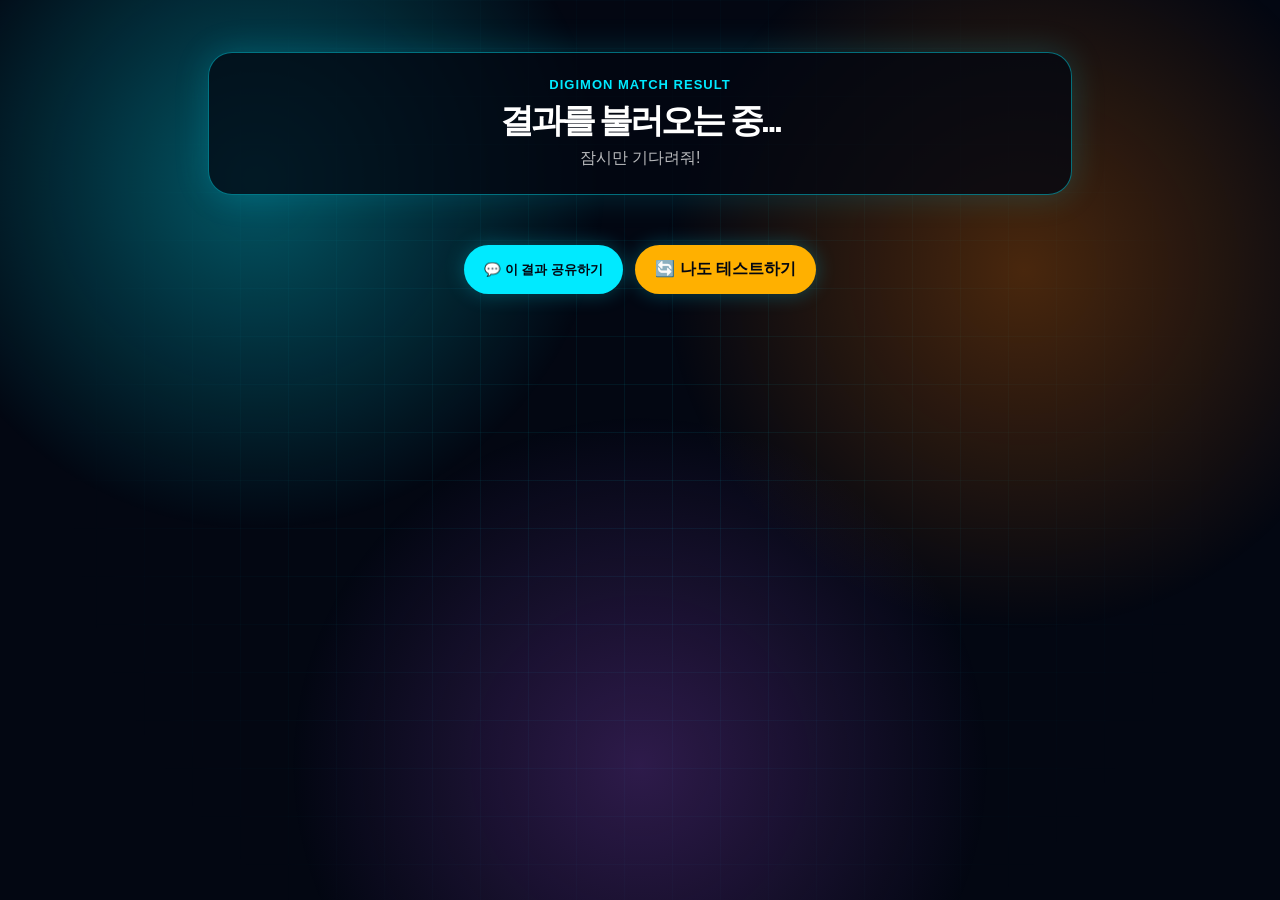
==== frontend/result.html @ 69d467a1 "Add shareable result page" ====
<!DOCTYPE html>
<html lang="ko">
<head>
  <meta charset="UTF-8" />
  <meta name="viewport" content="width=device-width, initial-scale=1.0" />

  <title>디지몬 닮은꼴 결과</title>

  <meta property="og:type" content="website" />
  <meta property="og:title" content="🐉 디지몬 닮은꼴 결과가 도착했습니다!" />
  <meta property="og:description" content="AI가 분석한 디지몬 닮은꼴 TOP3 결과를 확인해보세요." />
  <meta property="og:image" content="https://name-digimon-character-match-frontend.onrender.com/og-image.png" />
  <meta property="og:site_name" content="디지몬 닮은꼴 테스트" />

  <meta name="twitter:card" content="summary_large_image" />
  <meta name="twitter:title" content="🐉 디지몬 닮은꼴 결과가 도착했습니다!" />
  <meta name="twitter:description" content="AI가 분석한 나와 닮은 디지몬 TOP3!" />
  <meta name="twitter:image" content="https://name-digimon-character-match-frontend.onrender.com/og-image.png" />

  <link rel="stylesheet" href="style.css" />

  <style>
    .result-page {
      max-width: 900px;
      margin: 0 auto;
      padding: 28px 18px 80px;
      text-align: center;
      color: white;
    }

    .result-page-title {
      margin: 24px 0 22px;
      padding: 24px;
      border: 1px solid rgba(0, 234, 255, 0.45);
      border-radius: 24px;
      background: rgba(3, 7, 18, 0.76);
      box-shadow: 0 0 34px rgba(0, 234, 255, 0.18);
    }

    .result-page-title .small {
      color: #00eaff;
      font-weight: 900;
      letter-spacing: 1px;
      font-size: 13px;
    }

    .result-page-title h1 {
      margin: 12px 0 8px;
      font-size: 34px;
    }

    .result-page-title p {
      color: rgba(255,255,255,0.72);
      margin: 0;
      line-height: 1.6;
    }

    .top3-grid {
      display: grid;
      grid-template-columns: 1fr;
      gap: 18px;
      margin-top: 20px;
    }

    .top-result-card {
      border-radius: 26px;
      padding: 24px 18px;
      background: rgba(255,255,255,0.08);
      border: 1px solid rgba(0,234,255,0.45);
      box-shadow: 0 12px 34px rgba(0,0,0,0.32);
    }

    .top-result-card.rank1 {
      border: 2px solid #ffb000;
      background:
        radial-gradient(circle at top, rgba(255,176,0,0.22), transparent 35%),
        rgba(255,255,255,0.09);
    }

    .top-result-card .rank-label {
      color: #ffb000;
      font-weight: 900;
      font-size: 18px;
      margin-bottom: 12px;
    }

    .top-result-card img {
      width: 220px;
      height: 220px;
      object-fit: contain;
      background: white;
      border-radius: 22px;
      padding: 14px;
      box-sizing: border-box;
    }

    .top-result-card h2 {
      margin: 18px 0 8px;
      font-size: 32px;
    }

    .top-result-card .score {
      color: #ff8a00;
      font-size: 32px;
      font-weight: 900;
      margin: 8px 0;
    }

    .top-result-card .reason {
      color: rgba(255,255,255,0.82);
      line-height: 1.7;
      margin-top: 12px;
    }

    .result-actions {
      display: flex;
      gap: 12px;
      justify-content: center;
      flex-wrap: wrap;
      margin-top: 28px;
    }

    .result-actions button,
    .result-actions a {
      border: none;
      text-decoration: none;
      border-radius: 999px;
      padding: 14px 20px;
      font-weight: 900;
      cursor: pointer;
      color: #030712;
      background: #00eaff;
      box-shadow: 0 0 20px rgba(0,234,255,0.28);
    }

    .result-actions .secondary {
      background: #ffb000;
    }

    .error-box {
      margin-top: 40px;
      padding: 24px;
      border-radius: 20px;
      background: rgba(255, 80, 80, 0.12);
      border: 1px solid rgba(255, 80, 80, 0.45);
      color: white;
    }

    @media (min-width: 760px) {
      .top3-grid {
        grid-template-columns: repeat(3, 1fr);
      }

      .top-result-card img {
        width: 180px;
        height: 180px;
      }

      .top-result-card h2 {
        font-size: 26px;
      }
    }
  </style>
</head>

<body>
  <div class="bg-grid"></div>
  <div class="bg-glow"></div>

  <main class="result-page">
    <section class="result-page-title" id="titleBox">
      <div class="small">DIGIMON MATCH RESULT</div>
      <h1>결과를 불러오는 중...</h1>
      <p>잠시만 기다려줘!</p>
    </section>

    <section class="top3-grid" id="top3Box"></section>

    <div class="result-actions">
      <button onclick="shareThisResult()">💬 이 결과 공유하기</button>
      <a class="secondary" href="./index.html">🔄 나도 테스트하기</a>
    </div>
  </main>

  <script>
    const API_URL = "https://digimon-character-match.onrender.com";

    const titleBox = document.getElementById("titleBox");
    const top3Box = document.getElementById("top3Box");

    function getDisplayName(item) {
      return item.name_ko || item.name || "";
    }

    function getImageSrc(imageUrl) {
      if (!imageUrl) return "";
      if (imageUrl.startsWith("http")) return imageUrl;
      return imageUrl.replace(/^\\/+/, "");
    }

    function getResultId() {
      const params = new URLSearchParams(window.location.search);
      return params.get("id");
    }

    function renderResult(data) {
      const userName = data.user_name || "친구";
      const results = data.results || [];

      titleBox.innerHTML = `
        <div class="small">DIGIMON MATCH RESULT</div>
        <h1>${userName}님의 결과가 도착했습니다!</h1>
        <p>AI가 분석한 디지몬 닮은꼴 TOP3를 확인해보세요.</p>
      `;

      top3Box.innerHTML = results.slice(0, 3).map((item, index) => {
        const displayName = getDisplayName(item);
        const medal = index === 0 ? "🥇" : index === 1 ? "🥈" : "🥉";

        return `
          <article class="top-result-card ${index === 0 ? "rank1" : ""}">
            <div class="rank-label">${medal} TOP ${index + 1}</div>

            <img
              src="${getImageSrc(item.image_url)}"
              alt="${displayName}"
              onerror="this.src='https://placehold.co/300x300/fff7e6/ff7a00?text=${encodeURIComponent(displayName)}';"
            />

            <h2>${displayName}</h2>
            <div class="score">${item.score}%</div>
            <p class="reason">${item.reason || item.description || ""}</p>
          </article>
        `;
      }).join("");
    }

    async function loadResult() {
      const id = getResultId();

      if (!id) {
        titleBox.innerHTML = `
          <div class="error-box">
            ❌ 결과 ID가 없습니다.
          </div>
        `;
        return;
      }

      try {
        const response = await fetch(`${API_URL}/result/${id}`);
        const json = await response.json();

        if (!json.success) {
          titleBox.innerHTML = `
            <div class="error-box">
              ❌ ${json.message || "결과를 찾을 수 없습니다."}
            </div>
          `;
          return;
        }

        renderResult(json.data);

      } catch (error) {
        console.error(error);
        titleBox.innerHTML = `
          <div class="error-box">
            ❌ 결과를 불러오지 못했어요.
          </div>
        `;
      }
    }

    async function shareThisResult() {
      const url = window.location.href;

      if (navigator.share) {
        try {
          await navigator.share({
            title: "디지몬 닮은꼴 결과",
            text: "디지몬 닮은꼴 TOP3 결과가 도착했습니다!",
            url
          });
        } catch (e) {
          console.log("공유 취소 또는 실패:", e);
        }
      } else {
        await navigator.clipboard.writeText(url);
        alert("링크가 복사됐어! 카톡에 붙여넣으면 돼.");
      }
    }

    loadResult();
  </script>
</body>
</html>
---- frontend/style.css ----
* {
  box-sizing: border-box;
}

body {
  margin: 0;
  min-height: 100vh;
  font-family: Arial, sans-serif;
  background: #030712;
  color: white;
  overflow-x: hidden;
}

.bg-grid {
  position: fixed;
  inset: 0;
  background-image:
    linear-gradient(rgba(0, 234, 255, 0.08) 1px, transparent 1px),
    linear-gradient(90deg, rgba(0, 234, 255, 0.08) 1px, transparent 1px);
  background-size: 48px 48px;
  mask-image: radial-gradient(circle at center, black, transparent 75%);
  z-index: -3;
}

.bg-glow {
  position: fixed;
  inset: 0;
  background:
    radial-gradient(circle at 20% 20%, rgba(0,234,255,0.35), transparent 28%),
    radial-gradient(circle at 80% 30%, rgba(255,122,0,0.28), transparent 30%),
    radial-gradient(circle at 50% 85%, rgba(157,78,221,0.28), transparent 35%);
  z-index: -2;
}

.layout {
  width: 100%;
  max-width: 980px;
  margin: 0 auto;
  padding: 46px 18px 80px;
}

.main-panel,
.scan-panel,
.result-panel > div,
.result-panel .card {
  border: 1px solid rgba(0,234,255,0.35);
  background: rgba(3, 7, 18, 0.82);
  box-shadow:
    0 0 40px rgba(0,234,255,0.12),
    inset 0 0 30px rgba(0,234,255,0.06);
  backdrop-filter: blur(10px);
}

.main-panel {
  min-height: 720px;
  padding: 54px 42px;
  text-align: center;
  position: relative;
  overflow: hidden;
}

.main-panel::before {
  content: "DIGITAL WORLD";
  position: absolute;
  left: 50%;
  top: 60px;
  transform: translateX(-50%);
  font-size: 86px;
  font-weight: 900;
  letter-spacing: 8px;
  color: rgba(255,255,255,0.035);
  white-space: nowrap;
}

.system-label {
  display: inline-block;
  border: 1px solid rgba(0,234,255,0.65);
  color: #67f3ff;
  padding: 9px 18px;
  font-size: 13px;
  letter-spacing: 2px;
  font-weight: 900;
  margin-bottom: 26px;
}

h1 {
  margin: 0;
  font-size: 76px;
  line-height: 0.96;
  letter-spacing: -3px;
  font-weight: 900;
  position: relative;
}

h1 span {
  color: #ff8a00;
  text-shadow: 0 0 26px rgba(255,138,0,0.58);
}

.desc {
  margin: 24px 0 34px;
  color: rgba(255,255,255,0.72);
  font-size: 18px;
  line-height: 1.7;
}

.upload-zone {
  width: 330px;
  height: 330px;
  margin: 0 auto 22px;
  border: 2px dashed rgba(0,234,255,0.75);
  background:
    linear-gradient(135deg, rgba(0,234,255,0.09), rgba(255,122,0,0.08));
  display: flex;
  justify-content: center;
  align-items: center;
  cursor: pointer;
  position: relative;
  overflow: hidden;
}

.upload-zone::before,
.upload-zone::after {
  content: "";
  position: absolute;
  width: 85%;
  height: 85%;
  border: 1px solid rgba(255,255,255,0.08);
}

.upload-zone::after {
  width: 68%;
  height: 68%;
  border-color: rgba(0,234,255,0.18);
}

.upload-zone strong {
  display: block;
  color: #67f3ff;
  font-size: 24px;
  letter-spacing: 2px;
}

.upload-zone p {
  color: rgba(255,255,255,0.55);
}

.upload-zone img {
  width: 100%;
  height: 100%;
  object-fit: cover;
}

button {
  border: none;
  cursor: pointer;
  font-weight: 900;
}

#analyzeBtn {
  width: 330px;
  height: 62px;
  background: linear-gradient(90deg, #00eaff, #ff8a00);
  color: #071126;
  font-size: 18px;
  box-shadow: 0 0 28px rgba(0,234,255,0.25);
}

#analyzeBtn:disabled {
  opacity: 0.6;
}

.scan-panel {
  display: none;
  margin-top: 22px;
  padding: 28px;
  text-align: center;
}

.scan-title {
  color: #67f3ff;
  font-weight: 900;
  letter-spacing: 2px;
  margin-bottom: 18px;
}

.scan-bar {
  height: 18px;
  background: rgba(255,255,255,0.08);
  border: 1px solid rgba(0,234,255,0.38);
  overflow: hidden;
}

.scan-fill {
  width: 0%;
  height: 100%;
  background: linear-gradient(90deg, #00eaff, #ff8a00, #ec43ff);
  transition: width 0.25s;
}

.percent {
  color: #ffb15c;
  font-size: 22px;
  font-weight: 900;
  margin-top: 12px;
}

.result-panel {
  display: none;
  margin-top: 28px;
}

.result-title {
  padding: 34px 24px;
  text-align: center;
  border-color: rgba(255,138,0,0.75) !important;
}

.result-title h2 {
  margin: 0;
  color: #67f3ff;
  letter-spacing: 2px;
}

.result-title h1 {
  margin-top: 8px;
  font-size: 64px;
}

.score {
  color: #ff8a00;
  font-size: 36px;
  font-weight: 900;
}

.evolution-box,
.face-box,
.card {
  margin-top: 18px;
  padding: 24px;
}

.evolution-box h3,
.face-box h3 {
  margin-top: 0;
  color: #67f3ff;
}

.evolution-route {
  line-height: 2.4;
  text-align: center;
}

.badge {
  display: inline-block;
  padding: 7px 13px;
  margin: 4px;
  border: 1px solid rgba(255,138,0,0.55);
  background: rgba(255,138,0,0.12);
  color: #ffd4a3;
  border-radius: 999px;
  font-size: 13px;
  font-weight: 700;
}

.face-grid {
  display: grid;
  grid-template-columns: 96px 1fr;
  gap: 10px;
  color: rgba(255,255,255,0.75);
}

.face-label {
  color: #67f3ff;
  font-weight: 900;
}

.card {
  text-align: center;
}

.card.rank1 {
  border: 2px solid #ff8a00;
  box-shadow:
    0 0 42px rgba(255,138,0,0.16),
    inset 0 0 35px rgba(255,138,0,0.08);
}

.card h2 {
  font-size: 34px;
  margin: 0;
}

.card img {
  width: 245px;
  height: 245px;
  object-fit: contain;
  margin: 22px 0;
  filter: drop-shadow(0 0 28px rgba(0,234,255,0.28));
}

.score-bar {
  height: 14px;
  max-width: 440px;
  margin: 12px auto 18px;
  background: rgba(255,255,255,0.08);
  overflow: hidden;
}

.score-fill {
  height: 100%;
  background: linear-gradient(90deg, #00eaff, #ff8a00);
}

.reason {
  color: white;
  font-weight: 800;
}

.desc {
  color: rgba(255,255,255,0.62);
}

.retry-btn {
  width: 100%;
  height: 58px;
  margin-top: 20px;
  color: #071126;
  background: linear-gradient(90deg, #ff8a00, #00eaff);
  font-size: 17px;
}

@media (max-width: 640px) {
  .layout {
    padding-top: 24px;
  }

  .main-panel {
    min-height: auto;
    padding: 36px 18px;
  }

  .main-panel::before {
    font-size: 46px;
  }

  h1 {
    font-size: 48px;
  }

  .upload-zone,
  #analyzeBtn {
    width: 100%;
    max-width: 320px;
  }

  .upload-zone {
    height: 300px;
  }

  .result-title h1 {
    font-size: 44px;
  }
}

.card {
    opacity: 0;
    transform: translateY(40px) scale(0.95);
    transition: all .7s ease;
}

.card.show {
    opacity: 1;
    transform: translateY(0) scale(1);
}

.evo-step {
  opacity: 0;
  transform: translateY(18px) scale(0.94);
  animation: evoPop 0.55s ease forwards;
}

.evo-arrow {
  opacity: 0;
  animation: evoFade 0.45s ease forwards;
  color: #67f3ff;
  font-weight: 900;
  margin: 2px 0;
}

@keyframes evoPop {
  from {
    opacity: 0;
    transform: translateY(18px) scale(0.94);
    filter: blur(6px);
  }
  to {
    opacity: 1;
    transform: translateY(0) scale(1);
    filter: blur(0);
  }
}

@keyframes evoFade {
  from {
    opacity: 0;
    transform: scaleY(0.4);
  }
  to {
    opacity: 1;
    transform: scaleY(1);
  }
}

.card {
  opacity: 0;
  transform: translateY(42px) scale(0.96);
  transition: opacity 0.7s ease, transform 0.7s ease;
}

.card.show {
  opacity: 1;
  transform: translateY(0) scale(1);
}

.result-title,
.evolution-box,
.face-box {
  animation: resultFadeUp 0.7s ease both;
}

@keyframes resultFadeUp {
  from {
    opacity: 0;
    transform: translateY(28px);
  }
  to {
    opacity: 1;
    transform: translateY(0);
  }
}
.hero-result {
  position: relative;
  overflow: hidden;
}

.hero-result::before {
  content: "";
  position: absolute;
  inset: -40%;
  background: conic-gradient(
    from 0deg,
    transparent,
    rgba(0, 234, 255, 0.18),
    transparent,
    rgba(255, 138, 0, 0.22),
    transparent
  );
  animation: rotateAura 7s linear infinite;
}

.hero-result > * {
  position: relative;
  z-index: 1;
}

.champion-label {
  display: inline-block;
  border: 1px solid rgba(0,234,255,0.6);
  color: #67f3ff;
  padding: 8px 16px;
  font-size: 12px;
  letter-spacing: 2px;
  font-weight: 900;
  margin-bottom: 14px;
}

.champion-img {
  width: 280px;
  height: 280px;
  object-fit: contain;
  display: block;
  margin: 12px auto 18px;
  filter: drop-shadow(0 0 35px rgba(0,234,255,0.42));
  animation: floatDigimon 3s ease-in-out infinite;
}

@keyframes rotateAura {
  to {
    transform: rotate(360deg);
  }
}

@keyframes floatDigimon {
  0%, 100% {
    transform: translateY(0);
  }
  50% {
    transform: translateY(-12px);
  }
}
.action-row {
  display: grid;
  grid-template-columns: 1fr 1fr;
  gap: 14px;
  margin-top: 20px;
}

.share-btn,
.retry-btn {
  height: 58px;
  color: #071126;
  font-size: 17px;
  font-weight: 900;
}

.share-btn {
  background: linear-gradient(90deg, #00eaff, #67f3ff);
}

.retry-btn {
  background: linear-gradient(90deg, #ff8a00, #ec43ff);
}

@media (max-width: 640px) {
  .action-row {
    grid-template-columns: 1fr;
  }
}
.trait-box {
  margin-top: 20px;
  display: grid;
  gap: 12px;
}

.trait-top {
  display: flex;
  justify-content: space-between;
  font-size: 13px;
  margin-bottom: 5px;
  color: rgba(255,255,255,0.75);
}

.trait-top strong {
  color: #ff8a00;
}

.trait-bar {
  height: 9px;
  background: rgba(255,255,255,0.08);
  overflow: hidden;
}

.trait-fill {
  height: 100%;
  background: linear-gradient(90deg, #00eaff, #ff8a00);
}
.candidate-box {
  margin-top: 20px;
}

.candidate-toggle {
  width: 100%;
  height: 54px;
  background: rgba(0,234,255,0.12);
  border: 1px solid rgba(0,234,255,0.45);
  color: #67f3ff;
  font-weight: 900;
}

.candidate-list {
  display: none;
  margin-top: 12px;
  background: rgba(3,7,18,0.86);
  border: 1px solid rgba(255,255,255,0.1);
}

.candidate-list.open {
  display: block;
}

.candidate-item {
  display: flex;
  justify-content: space-between;
  padding: 12px 16px;
  border-bottom: 1px solid rgba(255,255,255,0.08);
}

.candidate-item strong {
  color: #ff8a00;
}
.share-card {
  position: fixed;
  left: -9999px;
  top: 0;
  width: 420px;
  height: 640px;
  background:
    radial-gradient(circle at top, rgba(0,234,255,0.35), transparent 35%),
    linear-gradient(180deg, #030712, #071126);
  border: 2px solid #00eaff;
  color: white;
  text-align: center;
  padding: 34px 26px;
}

.share-card .share-label {
  color: #67f3ff;
  font-size: 13px;
  letter-spacing: 2px;
  font-weight: 900;
}

.share-card img {
  width: 260px;
  height: 260px;
  object-fit: contain;
  margin: 34px auto 20px;
  filter: drop-shadow(0 0 30px rgba(0,234,255,0.55));
}

.share-card h1 {
  font-size: 46px;
  margin: 0;
  color: #ff8a00;
}

.share-card h2 {
  font-size: 32px;
  margin: 12px 0;
}

.share-card p {
  color: rgba(255,255,255,0.75);
}
.share-card-wide {
  position: fixed;
  left: -9999px;
  top: 0;
  width: 900px;
  padding: 44px;
  background: radial-gradient(circle at top, #073b5f, #030712 70%);
  color: white;
  text-align: center;
  border: 3px solid #00eaff;
  box-shadow: 0 0 40px rgba(0, 234, 255, 0.5);
}

.share-card-wide h1 {
  font-size: 42px;
  margin: 18px 0 34px;
  color: #fff;
}

.share-top3 {
  display: grid;
  grid-template-columns: repeat(3, 1fr);
  gap: 22px;
}

.share-rank-card {
  background: rgba(255,255,255,0.08);
  border: 2px solid rgba(0,234,255,0.7);
  border-radius: 24px;
  padding: 22px 14px;
}

.share-rank {
  color: #ffb000;
  font-weight: 900;
  font-size: 24px;
  margin-bottom: 12px;
}

.share-rank-card img {
  width: 180px;
  height: 180px;
  object-fit: contain;
  background: white;
  border-radius: 18px;
  padding: 10px;
}

.share-name {
  font-size: 28px;
  font-weight: 900;
  margin-top: 16px;
}

.share-score {
  font-size: 30px;
  font-weight: 900;
  color: #ff8a00;
  margin-top: 8px;
}
.name-input {
  width: 100%;
  margin: 18px 0 10px;
  padding: 16px 18px;
  border-radius: 14px;
  border: 1px solid rgba(0, 234, 255, 0.5);
  background: rgba(3, 7, 18, 0.85);
  color: #fff;
  font-size: 16px;
  outline: none;
  box-sizing: border-box;
}

.name-input::placeholder {
  color: rgba(255,255,255,0.5);
}

.share-card-wide {
  position: fixed;
  left: -9999px;
  top: 0;
  width: 900px;
  padding: 44px;
  background: radial-gradient(circle at top, #073b5f, #030712 70%);
  color: white;
  text-align: center;
  border: 3px solid #00eaff;
  box-shadow: 0 0 40px rgba(0, 234, 255, 0.5);
}

.share-card-wide h1 {
  font-size: 42px;
  margin: 18px 0 10px;
}

.share-card-wide h2 {
  font-size: 30px;
  margin: 0 0 34px;
  color: #00eaff;
}

.share-top3 {
  display: grid;
  grid-template-columns: repeat(3, 1fr);
  gap: 22px;
}

.share-rank-card {
  background: rgba(255,255,255,0.08);
  border: 2px solid rgba(0,234,255,0.7);
  border-radius: 24px;
  padding: 22px 14px;
}

.share-rank {
  color: #ffb000;
  font-weight: 900;
  font-size: 24px;
  margin-bottom: 12px;
}

.share-rank-card img {
  width: 180px;
  height: 180px;
  object-fit: contain;
  background: white;
  border-radius: 18px;
  padding: 10px;
}

.share-name {
  font-size: 28px;
  font-weight: 900;
  margin-top: 16px;
}

.share-score {
  font-size: 30px;
  font-weight: 900;
  color: #ff8a00;
  margin-top: 8px;
}
.name-input {
  width: 100%;
  margin: 18px 0 14px;
  padding: 16px 18px;
  border-radius: 16px;
  border: 1px solid rgba(0, 234, 255, 0.55);
  background: rgba(3, 7, 18, 0.85);
  color: #fff;
  font-size: 16px;
  outline: none;
  box-sizing: border-box;
  box-shadow: 0 0 18px rgba(0, 234, 255, 0.15);
}

.name-input::placeholder {
  color: rgba(255, 255, 255, 0.45);
}

.share-card-wide {
  position: fixed;
  left: -9999px;
  top: 0;
  width: 900px;
  min-height: 630px;
  padding: 44px;
  background:
    radial-gradient(circle at top, rgba(0, 234, 255, 0.28), transparent 34%),
    linear-gradient(135deg, #030712, #071a2f 55%, #020617);
  color: white;
  text-align: center;
  border: 3px solid #00eaff;
  box-shadow: 0 0 44px rgba(0, 234, 255, 0.5);
  box-sizing: border-box;
}

.share-card-wide .share-label {
  display: inline-block;
  padding: 8px 18px;
  border-radius: 999px;
  background: rgba(0, 234, 255, 0.15);
  border: 1px solid rgba(0, 234, 255, 0.8);
  color: #00eaff;
  font-size: 18px;
  font-weight: 900;
  letter-spacing: 1px;
}

.share-card-wide h1 {
  font-size: 42px;
  margin: 24px 0 8px;
  color: #ffffff;
  font-weight: 900;
}

.share-card-wide h2 {
  font-size: 30px;
  margin: 0 0 34px;
  color: #ffb000;
  font-weight: 900;
}

.share-top3 {
  display: grid;
  grid-template-columns: repeat(3, 1fr);
  gap: 22px;
}

.share-rank-card {
  background: rgba(255, 255, 255, 0.08);
  border: 2px solid rgba(0, 234, 255, 0.72);
  border-radius: 26px;
  padding: 22px 14px;
  box-shadow: inset 0 0 24px rgba(0, 234, 255, 0.08);
}

.share-rank {
  color: #ffb000;
  font-weight: 900;
  font-size: 24px;
  margin-bottom: 14px;
}

.share-rank-card img {
  width: 180px;
  height: 180px;
  object-fit: contain;
  background: white;
  border-radius: 20px;
  padding: 10px;
  box-sizing: border-box;
}

.share-name {
  font-size: 28px;
  font-weight: 900;
  margin-top: 16px;
  color: #ffffff;
}

.share-score {
  font-size: 30px;
  font-weight: 900;
  color: #ff8a00;
  margin-top: 8px;
}

.share-card-wide p {
  margin: 32px 0 0;
  font-size: 22px;
  color: rgba(255, 255, 255, 0.78);
}
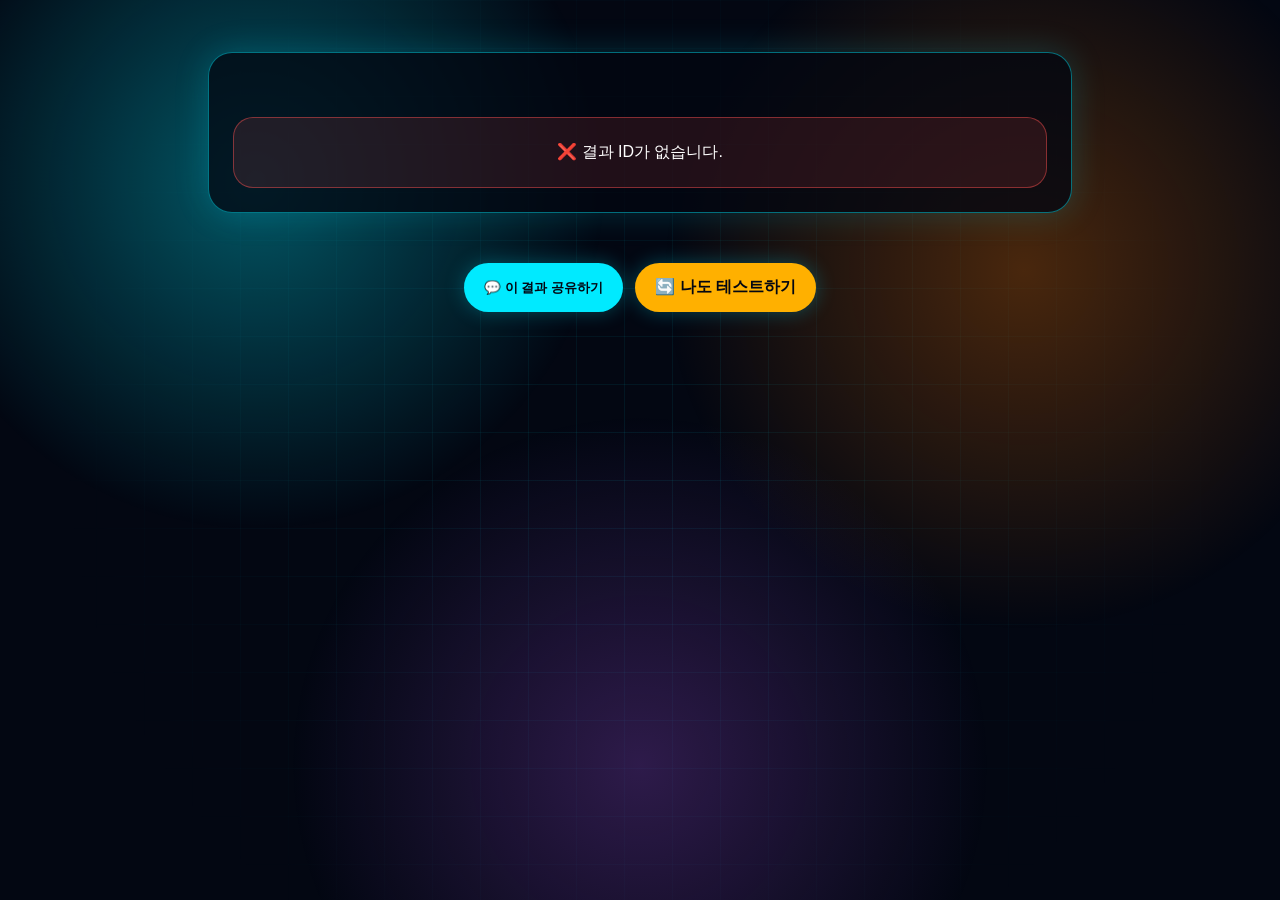
==== commit 3995371f: "Add shareable result links" ====
--- a/frontend/result.html
+++ b/frontend/result.html
@@ -193,10 +193,14 @@
     }
 
     function getImageSrc(imageUrl) {
-      if (!imageUrl) return "";
-      if (imageUrl.startsWith("http")) return imageUrl;
-      return imageUrl.replace(/^\\/+/, "");
-    }
+  if (!imageUrl) return "";
+
+  if (imageUrl.startsWith("http")) {
+    return imageUrl;
+  }
+
+  return imageUrl.replace(/^\/+/, "");
+}
 
     function getResultId() {
       const params = new URLSearchParams(window.location.search);
--- a/frontend/style.css
+++ b/frontend/style.css
@@ -885,4 +885,15 @@
   margin: 32px 0 0;
   font-size: 22px;
   color: rgba(255, 255, 255, 0.78);
+}
+.top3-title {
+  margin: 24px 0 14px;
+  padding: 16px;
+  border: 1px solid rgba(0, 234, 255, 0.45);
+  background: rgba(0, 234, 255, 0.08);
+  color: #ffffff;
+  font-size: 20px;
+  font-weight: 900;
+  text-align: center;
+  border-radius: 18px;
 }
